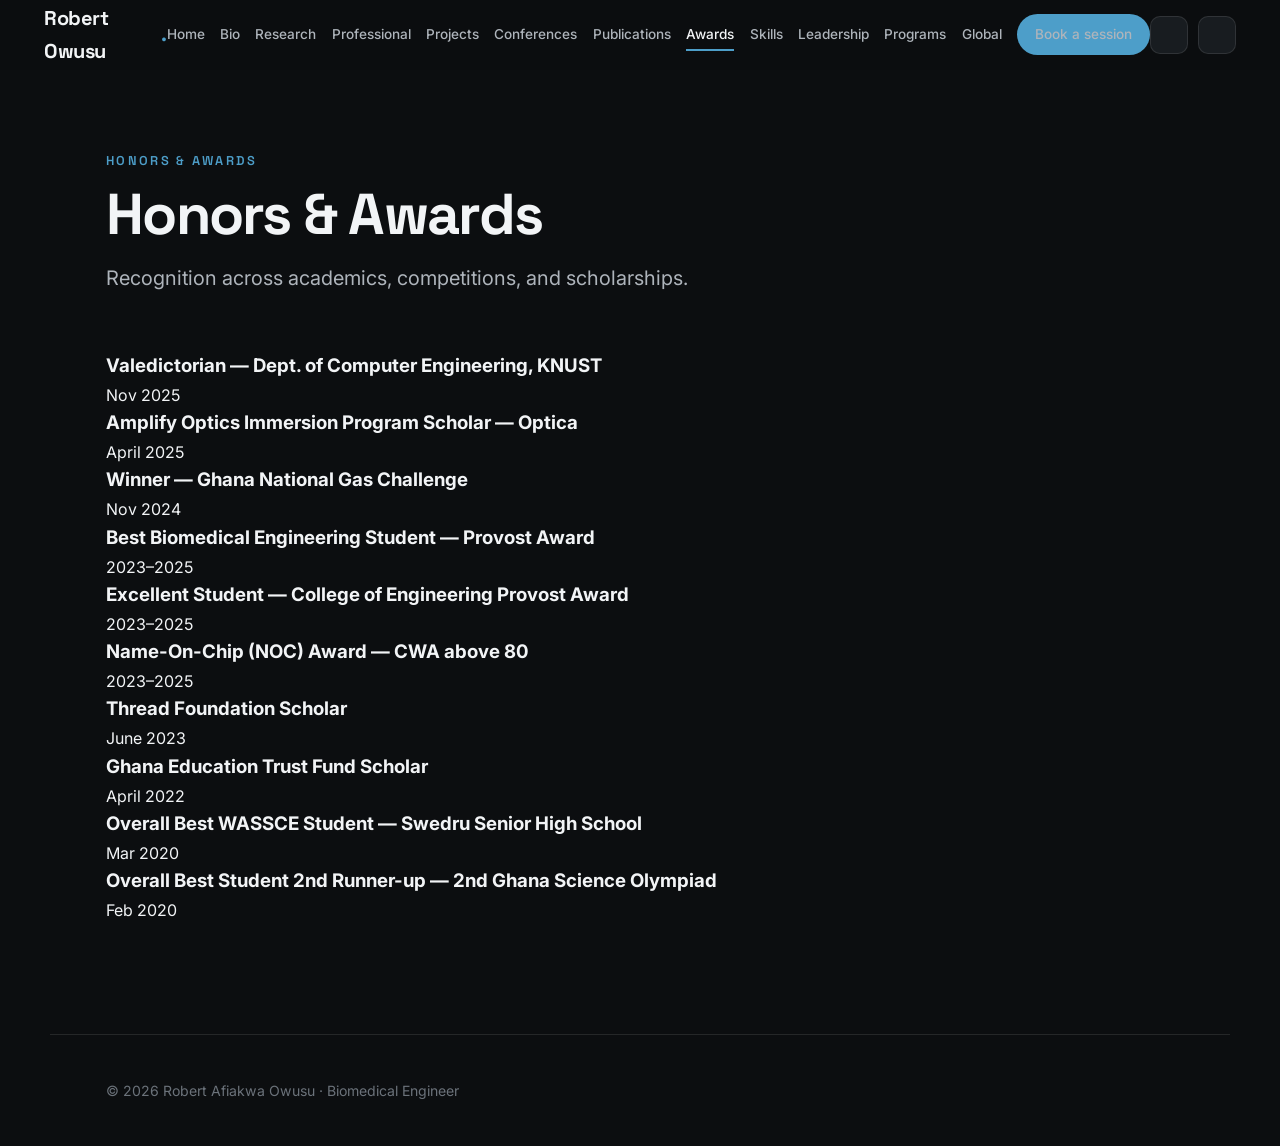
==== robert-portfolio-v2/awards.html @ 13b7ba29 "Initial commit: portfolio website" ====
<!DOCTYPE html>
<html lang="en">
<head>
<meta charset="UTF-8" />
<meta name="viewport" content="width=device-width, initial-scale=1.0" />
<title>Honors & Awards · Robert Afiakwa Owusu</title>
<meta name="description" content="Robert Afiakwa Owusu — biomedical engineer, AI researcher and educator. Honors & Awards." />
<link rel="preconnect" href="https://fonts.googleapis.com" />
<link rel="preconnect" href="https://fonts.gstatic.com" crossorigin />
<link href="https://fonts.googleapis.com/css2?family=Space+Grotesk:wght@400;500;600;700&family=Inter:wght@400;500;600&display=swap" rel="stylesheet" />
<link rel="stylesheet" href="assets/style.css" />
</head>
<body>
<div class="scroll-progress" id="scrollProgress"></div>
<header class="nav" id="nav">
  <a href="index.html" class="nav__brand">Robert Owusu<span class="nav__dot">.</span></a>
  <nav class="nav__links" aria-label="Primary">
      <a href="index.html">Home</a>
      <a href="bio.html">Bio</a>
      <a href="research.html">Research</a>
      <a href="professional.html">Professional</a>
      <a href="projects.html">Projects</a>
      <a href="conferences.html">Conferences</a>
      <a href="publications.html">Publications</a>
      <a href="awards.html" class="active">Awards</a>
      <a href="skills.html">Skills</a>
      <a href="leadership.html">Leadership</a>
      <a href="programs.html">Programs</a>
      <a href="international.html">Global</a>
      <a href="contact.html" class="nav__cta">Book a session</a>
  </nav>
  <div class="nav__tools">
    <button class="icon-btn" id="cmdkBtn" aria-label="Search (Ctrl/Cmd K)"><i data-lucide="search"></i></button>
    <button class="icon-btn" id="themeBtn" aria-label="Toggle theme"><i data-lucide="sun"></i></button>
    <button class="nav__toggle" id="navToggle" aria-label="Menu"><span></span><span></span><span></span></button>
  </div>
</header>
<main class="page-enter">
  <div class="page-head reveal">
    <p class="eyebrow">Honors & Awards</p>
    <h1>Honors &amp; Awards</h1>
    <p class="lead">Recognition across academics, competitions, and scholarships.</p>
  </div>
  <div class="awards reveal">
    <div class="award"><i data-lucide="award" class="award__icon"></i><div><h3>Valedictorian — Dept. of Computer Engineering, KNUST</h3><p>Nov 2025</p></div></div>
    <div class="award"><i data-lucide="plane" class="award__icon"></i><div><h3>Amplify Optics Immersion Program Scholar — Optica</h3><p>April 2025</p></div></div>
    <div class="award"><i data-lucide="flame" class="award__icon"></i><div><h3>Winner — Ghana National Gas Challenge</h3><p>Nov 2024</p></div></div>
    <div class="award"><i data-lucide="trophy" class="award__icon"></i><div><h3>Best Biomedical Engineering Student — Provost Award</h3><p>2023–2025</p></div></div>
    <div class="award"><i data-lucide="star" class="award__icon"></i><div><h3>Excellent Student — College of Engineering Provost Award</h3><p>2023–2025</p></div></div>
    <div class="award"><i data-lucide="cpu" class="award__icon"></i><div><h3>Name-On-Chip (NOC) Award — CWA above 80</h3><p>2023–2025</p></div></div>
    <div class="award"><i data-lucide="graduation-cap" class="award__icon"></i><div><h3>Thread Foundation Scholar</h3><p>June 2023</p></div></div>
    <div class="award"><i data-lucide="graduation-cap" class="award__icon"></i><div><h3>Ghana Education Trust Fund Scholar</h3><p>April 2022</p></div></div>
    <div class="award"><i data-lucide="medal" class="award__icon"></i><div><h3>Overall Best WASSCE Student — Swedru Senior High School</h3><p>Mar 2020</p></div></div>
    <div class="award"><i data-lucide="medal" class="award__icon"></i><div><h3>Overall Best Student 2nd Runner-up — 2nd Ghana Science Olympiad</h3><p>Feb 2020</p></div></div>
  </div>
</main>
<footer class="footer">
  <p>© <span id="year"></span> Robert Afiakwa Owusu · Biomedical Engineer</p>
  <div class="footer__links">
    <a href="https://www.linkedin.com/in/robertowusu1" target="_blank" rel="noopener" aria-label="LinkedIn"><i data-lucide="linkedin"></i></a>
    <a href="https://youtube.com/@calculusfamily7274" target="_blank" rel="noopener" aria-label="YouTube"><i data-lucide="youtube"></i></a>
    <a href="https://www.facebook.com/profile.php?id=100089896502536" target="_blank" rel="noopener" aria-label="Facebook"><i data-lucide="facebook"></i></a>
    <a href="mailto:robertowusu118@gmail.com" aria-label="Email"><i data-lucide="mail"></i></a>
  </div>
</footer>
<div class="cmdk" id="cmdk">
  <div class="cmdk__box">
    <input class="cmdk__input" type="text" placeholder="Jump to a page…" aria-label="Search pages" />
    <div class="cmdk__list"></div>
    <div class="cmdk__hint"><span><span class="kbd">↑</span><span class="kbd">↓</span> navigate</span><span><span class="kbd">↵</span> open</span><span><span class="kbd">esc</span> close</span></div>
  </div>
</div>
<div class="lightbox" id="lightbox" aria-hidden="true">
  <button class="lightbox__close" id="lightboxClose" aria-label="Close"><i data-lucide="x"></i></button>
  <img src="" alt="" id="lightboxImg" />
</div>
<script src="https://unpkg.com/lucide@latest"></script>
<script src="assets/app.js"></script>
</body>
</html>
---- robert-portfolio-v2/assets/style.css ----
/* ============================================================
   Robert Owusu — Portfolio v2 (multi-page)
   Dark-first, monochrome + cool steel accent, light/dark toggle
   ============================================================ */
:root {
  --accent: #4d9ec9;
  --accent-bright: #6cb8de;
  --radius: 14px;
  --radius-lg: 20px;
  --maxw: 1180px;
  --font-display: 'Space Grotesk', sans-serif;
  --font-body: 'Inter', sans-serif;
  --ease: cubic-bezier(0.22, 1, 0.36, 1);
  --nav-h: 70px;
}
/* Dark theme (default) */
:root, [data-theme="dark"] {
  --bg: #0c0e10;
  --bg-soft: #14171a;
  --surface: #181c20;
  --surface-2: #1f242a;
  --text: #f2f4f6;
  --text-soft: #aeb4bb;
  --text-faint: #6b727a;
  --line: rgba(255,255,255,0.10);
  --line-strong: rgba(255,255,255,0.18);
  --shadow: 0 30px 60px -30px rgba(0,0,0,0.7);
}
[data-theme="light"] {
  --bg: #f7f8f9;
  --bg-soft: #ffffff;
  --surface: #ffffff;
  --surface-2: #f1f3f5;
  --text: #0c0e10;
  --text-soft: #3a4047;
  --text-faint: #6b727a;
  --line: rgba(12,14,16,0.10);
  --line-strong: rgba(12,14,16,0.18);
  --shadow: 0 30px 60px -30px rgba(12,14,16,0.35);
  --accent: #3a7ca5;
}

* { margin: 0; padding: 0; box-sizing: border-box; }
html { scroll-behavior: smooth; }
body {
  font-family: var(--font-body);
  background: var(--bg);
  color: var(--text);
  line-height: 1.65;
  -webkit-font-smoothing: antialiased;
  overflow-x: hidden;
  transition: background 0.4s var(--ease), color 0.4s var(--ease);
}
img { display: block; max-width: 100%; }
a { color: inherit; text-decoration: none; }

.scroll-progress { position: fixed; top: 0; left: 0; height: 3px; width: 0%; background: var(--accent); z-index: 300; transition: width 0.1s linear; }

/* ---------- Nav ---------- */
.nav {
  position: fixed; top: 0; left: 0; right: 0; z-index: 100; height: var(--nav-h);
  display: flex; align-items: center; justify-content: space-between;
  padding: 0 clamp(18px, 4vw, 44px);
  background: color-mix(in srgb, var(--bg) 80%, transparent);
  backdrop-filter: blur(14px); border-bottom: 1px solid transparent; transition: border-color 0.4s, background 0.4s;
}
.nav.scrolled { border-bottom-color: var(--line); }
.nav__brand { font-family: var(--font-display); font-weight: 700; font-size: 1.25rem; letter-spacing: -0.02em; display: flex; align-items: center; gap: 2px; }
.nav__dot { color: var(--accent); }
.nav__links { display: flex; align-items: center; gap: clamp(8px, 1.2vw, 20px); }
.nav__links a { font-size: 0.85rem; font-weight: 500; color: var(--text-soft); transition: color 0.25s; position: relative; white-space: nowrap; }
.nav__links a::after { content: ''; position: absolute; left: 0; bottom: -5px; width: 0; height: 1.5px; background: var(--accent); transition: width 0.3s var(--ease); }
.nav__links a:hover, .nav__links a.active { color: var(--text); }
.nav__links a.active::after, .nav__links a:hover::after { width: 100%; }
.nav__tools { display: flex; align-items: center; gap: 10px; }
.icon-btn { background: var(--surface); border: 1px solid var(--line); color: var(--text-soft); width: 38px; height: 38px; border-radius: 10px; display: flex; align-items: center; justify-content: center; cursor: pointer; transition: all 0.25s; }
.icon-btn:hover { color: var(--text); border-color: var(--line-strong); transform: translateY(-1px); }
.icon-btn i { width: 18px; height: 18px; }
.nav__cta { background: var(--accent); color: #fff; padding: 9px 18px; border-radius: 100px; font-size: 0.85rem; font-weight: 600; transition: all 0.25s; }
.nav__cta:hover { background: var(--accent-bright); transform: translateY(-1px); }
.nav__cta::after { display: none; }
.nav__toggle { display: none; flex-direction: column; gap: 5px; background: none; border: none; cursor: pointer; padding: 6px; }
.nav__toggle span { width: 24px; height: 2px; background: var(--text); transition: 0.3s; }

/* ---------- Page shell ---------- */
main { min-height: 70vh; }
.page { max-width: var(--maxw); margin: 0 auto; padding: calc(var(--nav-h) + clamp(40px, 7vw, 80px)) clamp(18px, 5vw, 56px) clamp(60px, 9vw, 110px); }
/* Inner pages use <main class="page-enter"> as the content wrapper, so it needs the
   same nav-clearing top padding and layout that .page provides — otherwise the first
   heading slides under the fixed nav bar. */
.page-enter { max-width: var(--maxw); margin: 0 auto; padding: calc(var(--nav-h) + clamp(40px, 7vw, 80px)) clamp(18px, 5vw, 56px) clamp(60px, 9vw, 110px); animation: pageIn 0.6s var(--ease) both; }
/* If a .page section is nested inside the wrapper, avoid doubling the padding. */
.page-enter > .page { padding: 0; max-width: none; }
@keyframes pageIn { from { opacity: 0; transform: translateY(16px); } to { opacity: 1; transform: none; } }

.page-head { margin-bottom: clamp(34px, 5vw, 56px); }
.page-head .eyebrow { font-family: var(--font-display); font-size: 0.8rem; font-weight: 600; letter-spacing: 0.18em; text-transform: uppercase; color: var(--accent); margin-bottom: 14px; }
.page-head h1 { font-family: var(--font-display); font-weight: 700; font-size: clamp(2.2rem, 5.5vw, 3.6rem); letter-spacing: -0.03em; line-height: 1.02; }
.page-head p.lead { font-size: clamp(1.05rem, 1.6vw, 1.25rem); color: var(--text-soft); max-width: 40em; margin-top: 18px; }

.eyebrow { font-family: var(--font-display); font-size: 0.8rem; font-weight: 600; letter-spacing: 0.18em; text-transform: uppercase; color: var(--accent); }

/* ---------- Hero (home) ---------- */
.hero { position: relative; min-height: 100vh; display: grid; grid-template-columns: 1.05fr 0.95fr; align-items: center; gap: clamp(30px, 5vw, 60px); max-width: var(--maxw); margin: 0 auto; padding: calc(var(--nav-h) + 40px) clamp(18px, 5vw, 56px) 60px; }
.hero__text { z-index: 2; }
.hero__title { font-family: var(--font-display); font-weight: 700; font-size: clamp(3rem, 8vw, 6rem); line-height: 0.92; letter-spacing: -0.04em; margin: 20px 0 24px; }
.hero__title .grad { background: linear-gradient(120deg, var(--accent-bright), var(--accent)); -webkit-background-clip: text; background-clip: text; color: transparent; }
.hero__lede { font-size: clamp(1rem, 1.4vw, 1.18rem); color: var(--text-soft); max-width: 32em; margin-bottom: 32px; }
.hero__actions { display: flex; gap: 14px; flex-wrap: wrap; margin-bottom: 44px; }
.btn { display: inline-flex; align-items: center; gap: 9px; font-weight: 600; font-size: 0.95rem; padding: 13px 24px; border-radius: 100px; transition: all 0.28s var(--ease); cursor: pointer; border: 1.5px solid transparent; }
.btn i { width: 18px; height: 18px; }
.btn--solid { background: var(--accent); color: #fff; }
.btn--solid:hover { background: var(--accent-bright); transform: translateY(-2px); }
.btn--ghost { border-color: var(--line-strong); color: var(--text); }
.btn--ghost:hover { border-color: var(--text); background: var(--text); color: var(--bg); }
.hero__stats { display: flex; gap: clamp(20px, 4vw, 44px); }
.stat__num { font-family: var(--font-display); font-weight: 700; font-size: clamp(1.5rem, 3vw, 2.1rem); letter-spacing: -0.02em; line-height: 1; display: block; }
.stat__label { font-size: 0.78rem; color: var(--text-faint); margin-top: 6px; }

/* Hero slideshow */
.hero__media { position: relative; aspect-ratio: 3/4; border-radius: var(--radius-lg); overflow: hidden; box-shadow: var(--shadow); }
.slide { position: absolute; inset: 0; opacity: 0; transition: opacity 1.1s var(--ease), transform 6s ease-out; }
.slide.active { opacity: 1; transform: scale(1.06); }
.slide img { width: 100%; height: 100%; object-fit: cover; }
.hero__media::after { content: ''; position: absolute; inset: 0; background: linear-gradient(to top, rgba(8,10,12,0.55), transparent 45%); pointer-events: none; }
.slide-dots { position: absolute; bottom: 16px; left: 50%; transform: translateX(-50%); display: flex; gap: 8px; z-index: 3; }
.slide-dot { width: 8px; height: 8px; border-radius: 50%; background: rgba(255,255,255,0.4); border: none; cursor: pointer; transition: all 0.3s; padding: 0; }
.slide-dot.active { background: #fff; width: 22px; border-radius: 4px; }

/* ---------- Generic sections / cards ---------- */
.cards { display: grid; grid-template-columns: repeat(auto-fit, minmax(250px, 1fr)); gap: 18px; }
.cards--2 { grid-template-columns: repeat(auto-fit, minmax(300px, 1fr)); }
.card { background: var(--surface); border: 1px solid var(--line); border-radius: var(--radius); padding: 28px 26px; transition: transform 0.35s var(--ease), box-shadow 0.35s var(--ease), border-color 0.35s; }
.card:hover { transform: translateY(-6px); box-shadow: var(--shadow); border-color: var(--line-strong); }
.card__icon { width: 28px; height: 28px; color: var(--accent); margin-bottom: 16px; }
.card h3 { font-family: var(--font-display); font-weight: 600; font-size: 1.15rem; margin-bottom: 6px; letter-spacing: -0.01em; }
.card__org { font-size: 0.84rem; color: var(--accent); font-weight: 500; margin-bottom: 12px; }
.card p:last-child { font-size: 0.92rem; color: var(--text-soft); }

/* Feature row */
.feature { display: grid; grid-template-columns: 1fr 1fr; gap: clamp(28px, 5vw, 60px); align-items: center; margin-bottom: clamp(44px, 6vw, 80px); }
.feature:last-child { margin-bottom: 0; }
.feature--reverse .feature__media { order: 2; }
.feature__media { border-radius: var(--radius); overflow: hidden; aspect-ratio: 4/3; background: var(--surface-2); }
.feature__media img { width: 100%; height: 100%; object-fit: cover; filter: grayscale(100%); transition: filter 0.5s var(--ease), transform 0.7s var(--ease); cursor: zoom-in; }
.feature__media:hover img { filter: grayscale(0%); transform: scale(1.04); }
.feature__text h3 { font-family: var(--font-display); font-weight: 600; font-size: clamp(1.3rem, 2.4vw, 1.9rem); letter-spacing: -0.02em; margin-bottom: 8px; }
.feature__meta { font-size: 0.83rem; font-weight: 600; color: var(--accent); text-transform: uppercase; letter-spacing: 0.08em; margin-bottom: 14px; }
.feature__text p:last-child { color: var(--text-soft); }

/* Timeline */
.timeline { position: relative; padding-left: 30px; }
.timeline::before { content: ''; position: absolute; left: 7px; top: 6px; bottom: 6px; width: 2px; background: var(--line-strong); }
.tl { position: relative; padding-bottom: 32px; }
.tl:last-child { padding-bottom: 0; }
.tl__marker { position: absolute; left: -30px; top: 4px; width: 16px; height: 16px; border-radius: 50%; background: var(--bg); border: 3px solid var(--accent); transition: transform 0.3s; }
.tl:hover .tl__marker { transform: scale(1.25); }
.tl__date { font-size: 0.8rem; color: var(--accent); font-weight: 600; margin-bottom: 3px; }
.tl__content h3 { font-family: var(--font-display); font-weight: 600; font-size: 1.18rem; margin-bottom: 5px; }
.tl__content p { color: var(--text-soft); font-size: 0.94rem; }

/* Media */
.media-strip { margin-top: 36px; border-radius: var(--radius); overflow: hidden; border: 1px solid var(--line); }
.media-strip img { width: 100%; filter: grayscale(100%); transition: filter 0.6s var(--ease); cursor: zoom-in; }
.media-strip:hover img { filter: grayscale(0%); }
.media-grid { display: grid; grid-template-columns: repeat(auto-fit, minmax(240px,1fr)); gap: 14px; margin-top: 36px; }
.media-grid img { width: 100%; border-radius: var(--radius); border: 1px solid var(--line); filter: grayscale(100%); transition: filter 0.5s var(--ease), transform 0.5s var(--ease); cursor: zoom-in; aspect-ratio: 16/10; object-fit: cover; }
.media-grid img:hover { filter: grayscale(0%); transform: scale(1.02); }

/* Skills */
.skill { margin-bottom: 22px; }
.skill__head { display: flex; justify-content: space-between; margin-bottom: 8px; font-size: 0.92rem; }
.skill__head b { font-weight: 600; }
.skill__head span { color: var(--text-faint); }
.skill__bar { height: 7px; background: var(--surface-2); border-radius: 100px; overflow: hidden; }
.skill__fill { height: 100%; width: 0; background: linear-gradient(90deg, var(--accent), var(--accent-bright)); border-radius: 100px; transition: width 1.2s var(--ease); }
.skill-cols { display: grid; grid-template-columns: 1fr 1fr; gap: 0 50px; }

/* Quote / empty states */
.quote { position: relative; padding: 34px 38px; background: var(--surface); border: 1px solid var(--line); border-left: 3px solid var(--accent); border-radius: var(--radius); margin-top: 30px; }
.quote p { font-family: var(--font-display); font-weight: 500; font-size: clamp(1.1rem, 2vw, 1.5rem); line-height: 1.35; }
.empty { text-align: center; padding: clamp(50px, 9vw, 100px) 30px; border: 2px dashed var(--line-strong); border-radius: var(--radius-lg); }
.empty i { width: 44px; height: 44px; color: var(--accent); margin-bottom: 18px; }
.empty h3 { font-family: var(--font-display); font-weight: 600; font-size: 1.5rem; margin-bottom: 10px; }
.empty p { color: var(--text-soft); max-width: 30em; margin: 0 auto; }

/* Booking */
.booking { display: grid; grid-template-columns: 1fr 1fr; gap: 40px; align-items: center; background: var(--surface); border: 1px solid var(--line); border-radius: var(--radius-lg); padding: clamp(28px, 4vw, 48px); margin-top: 20px; }
.booking__opts { display: flex; flex-direction: column; gap: 14px; margin-top: 22px; }
.booking__opt { display: flex; align-items: center; gap: 14px; padding: 16px 18px; border: 1px solid var(--line); border-radius: var(--radius); transition: all 0.25s; }
.booking__opt:hover { border-color: var(--accent); transform: translateX(4px); }
.booking__opt i { width: 22px; height: 22px; color: var(--accent); }
.booking__opt b { display: block; font-weight: 600; }
.booking__opt small { color: var(--text-faint); }

/* ---------- Command palette ---------- */
.cmdk { position: fixed; inset: 0; z-index: 400; display: none; align-items: flex-start; justify-content: center; padding-top: 14vh; background: rgba(0,0,0,0.5); backdrop-filter: blur(4px); }
.cmdk.open { display: flex; }
.cmdk__box { width: min(560px, 92vw); background: var(--surface); border: 1px solid var(--line-strong); border-radius: var(--radius); overflow: hidden; box-shadow: var(--shadow); animation: pageIn 0.25s var(--ease) both; }
.cmdk__input { width: 100%; padding: 18px 20px; background: none; border: none; border-bottom: 1px solid var(--line); color: var(--text); font-size: 1.05rem; font-family: var(--font-body); outline: none; }
.cmdk__list { max-height: 320px; overflow-y: auto; padding: 8px; }
.cmdk__item { display: flex; align-items: center; gap: 12px; padding: 12px 14px; border-radius: 10px; cursor: pointer; color: var(--text-soft); font-size: 0.95rem; }
.cmdk__item i { width: 18px; height: 18px; }
.cmdk__item.sel, .cmdk__item:hover { background: var(--surface-2); color: var(--text); }
.cmdk__hint { padding: 10px 16px; border-top: 1px solid var(--line); font-size: 0.78rem; color: var(--text-faint); display: flex; gap: 14px; }
.kbd { font-family: var(--font-mono, monospace); font-size: 0.72rem; background: var(--surface-2); border: 1px solid var(--line); border-radius: 5px; padding: 2px 6px; }

/* Lightbox */
.lightbox { position: fixed; inset: 0; z-index: 500; background: rgba(8,10,12,0.94); display: flex; align-items: center; justify-content: center; padding: 40px; opacity: 0; pointer-events: none; transition: opacity 0.35s; }
.lightbox.open { opacity: 1; pointer-events: auto; }
.lightbox img { max-width: 92vw; max-height: 88vh; border-radius: 8px; object-fit: contain; }
.lightbox__close { position: absolute; top: 24px; right: 24px; background: rgba(255,255,255,0.12); border: none; color: #fff; width: 46px; height: 46px; border-radius: 50%; cursor: pointer; display: flex; align-items: center; justify-content: center; }
.lightbox__close:hover { background: rgba(255,255,255,0.25); }

/* Footer */
.footer { border-top: 1px solid var(--line); padding: 44px clamp(18px,5vw,56px); display: flex; flex-wrap: wrap; gap: 18px; justify-content: space-between; align-items: center; max-width: var(--maxw); margin: 0 auto; }
.footer p { font-size: 0.88rem; color: var(--text-faint); }
.footer__links { display: flex; gap: 14px; }
.footer__links a { color: var(--text-soft); transition: color 0.25s; }
.footer__links a:hover { color: var(--accent); }
.footer__links i { width: 20px; height: 20px; }

/* reveal */
.reveal { opacity: 0; transform: translateY(26px); transition: opacity 0.8s var(--ease), transform 0.8s var(--ease); }
.reveal.in { opacity: 1; transform: none; }

/* Responsive */
@media (max-width: 960px) {
  .nav__links { position: fixed; inset: 0 0 0 auto; width: min(80vw, 330px); flex-direction: column; align-items: flex-start; justify-content: center; gap: 22px; background: var(--bg-soft); padding: 40px; transform: translateX(100%); transition: transform 0.4s var(--ease); box-shadow: -20px 0 50px -30px rgba(0,0,0,0.5); overflow-y: auto; }
  .nav__links.open { transform: translateX(0); }
  .nav__links a { font-size: 1.05rem; }
  .nav__toggle { display: flex; z-index: 101; }
  .nav__toggle.open span:nth-child(1) { transform: translateY(7px) rotate(45deg); }
  .nav__toggle.open span:nth-child(2) { opacity: 0; }
  .nav__toggle.open span:nth-child(3) { transform: translateY(-7px) rotate(-45deg); }
  .hero { grid-template-columns: 1fr; }
  .hero__media { max-width: 380px; order: -1; }
  .feature, .feature--reverse, .booking, .skill-cols { grid-template-columns: 1fr; }
  .feature--reverse .feature__media { order: 0; }
}
@media (max-width: 540px) { .hero__stats { flex-wrap: wrap; gap: 20px; } }
@media (prefers-reduced-motion: reduce) { *, .slide { animation: none !important; transition: none !important; } .reveal { opacity: 1; transform: none; } }
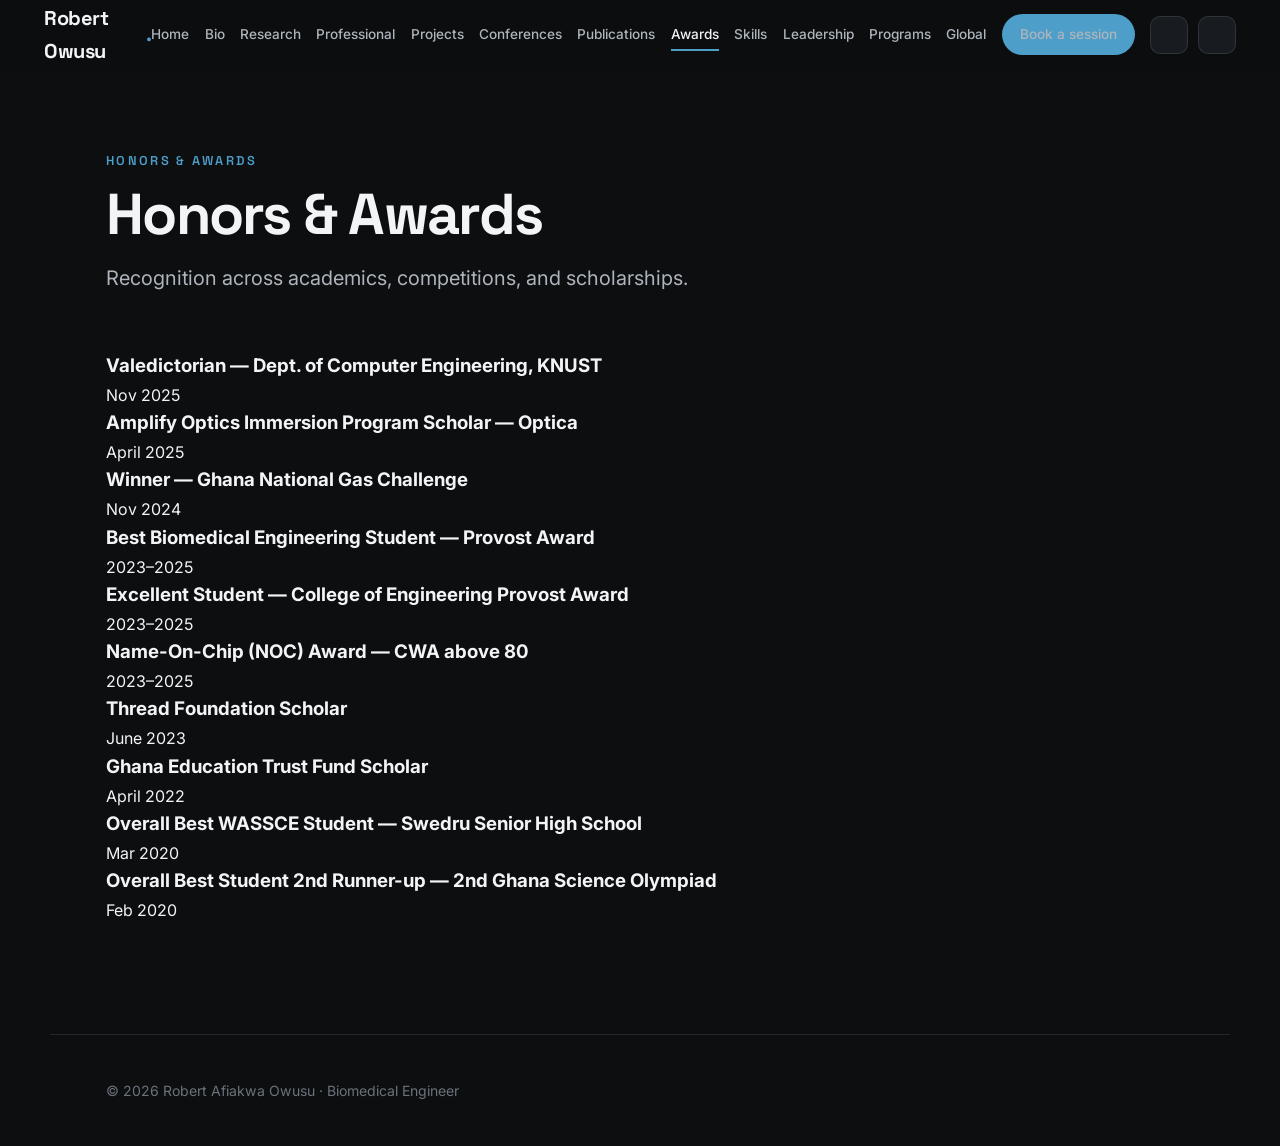
==== commit dcd9bc48: "update" ====
--- a/robert-portfolio-v2/awards.html
+++ b/robert-portfolio-v2/awards.html
@@ -28,7 +28,13 @@
       <a href="programs.html">Programs</a>
       <a href="international.html">Global</a>
       <a href="contact.html" class="nav__cta">Book a session</a>
+      <div class="nav__socials">
+        <a href="https://www.linkedin.com/in/robertowusu1" target="_blank" rel="noopener" aria-label="LinkedIn"><i data-lucide="linkedin"></i></a>
+        <a href="https://www.facebook.com/profile.php?id=100089896502536" target="_blank" rel="noopener" aria-label="Facebook"><i data-lucide="facebook"></i></a>
+        <a href="https://youtube.com/@calculusfamily7274" target="_blank" rel="noopener" aria-label="YouTube"><i data-lucide="youtube"></i></a>
+      </div>
   </nav>
+  <div class="nav__overlay" id="navOverlay"></div>
   <div class="nav__tools">
     <button class="icon-btn" id="cmdkBtn" aria-label="Search (Ctrl/Cmd K)"><i data-lucide="search"></i></button>
     <button class="icon-btn" id="themeBtn" aria-label="Toggle theme"><i data-lucide="sun"></i></button>
--- a/robert-portfolio-v2/assets/style.css
+++ b/robert-portfolio-v2/assets/style.css
@@ -114,7 +114,10 @@
 .btn--ghost { border-color: var(--line-strong); color: var(--text); }
 .btn--ghost:hover { border-color: var(--text); background: var(--text); color: var(--bg); }
 .hero__stats { display: flex; gap: clamp(20px, 4vw, 44px); }
-.stat__num { font-family: var(--font-display); font-weight: 700; font-size: clamp(1.5rem, 3vw, 2.1rem); letter-spacing: -0.02em; line-height: 1; display: block; }
+.stat-link { display: flex; flex-direction: column; text-decoration: none; cursor: pointer; transition: all 0.3s var(--ease); padding: 8px 12px; border-radius: 8px; margin: -8px -12px; }
+.stat-link:hover { background: var(--surface); transform: translateY(-2px); }
+.stat__num { font-family: var(--font-display); font-weight: 700; font-size: clamp(1.5rem, 3vw, 2.1rem); letter-spacing: -0.02em; line-height: 1; display: block; color: var(--accent); }
+.stat-link:hover .stat__num { color: var(--accent-bright); }
 .stat__label { font-size: 0.78rem; color: var(--text-faint); margin-top: 6px; }
 
 /* Hero slideshow */
@@ -225,11 +228,22 @@
 .reveal.in { opacity: 1; transform: none; }
 
 /* Responsive */
+/* Mobile nav overlay backdrop */
+.nav__overlay { display: none; position: fixed; inset: 0; z-index: 99; background: rgba(0,0,0,0.55); opacity: 0; pointer-events: none; transition: opacity 0.35s ease-out; }
+.nav__overlay.open { display: block; opacity: 1; pointer-events: auto; }
+
 @media (max-width: 960px) {
-  .nav__links { position: fixed; inset: 0 0 0 auto; width: min(80vw, 330px); flex-direction: column; align-items: flex-start; justify-content: center; gap: 22px; background: var(--bg-soft); padding: 40px; transform: translateX(100%); transition: transform 0.4s var(--ease); box-shadow: -20px 0 50px -30px rgba(0,0,0,0.5); overflow-y: auto; }
+  .nav__links { position: fixed; inset: 0 0 0 auto; width: min(85vw, 340px); max-width: 100%; flex-direction: column; align-items: flex-start; justify-content: flex-start; gap: 0; background: var(--bg-soft); padding-top: 100px; transform: translateX(100%); transition: transform 0.4s var(--ease); box-shadow: -20px 0 60px -15px rgba(0,0,0,0.5); overflow-y: auto; overflow-x: hidden; z-index: 100; max-height: 100vh; -webkit-overflow-scrolling: touch; }
   .nav__links.open { transform: translateX(0); }
-  .nav__links a { font-size: 1.05rem; }
-  .nav__toggle { display: flex; z-index: 101; }
+  .nav__links a { display: block; font-size: 1.05rem; padding: 16px 40px; border-bottom: 1px solid var(--line); width: 100%; text-align: left; transition: all 0.2s ease; }
+  .nav__links a:hover { background: var(--surface); padding-left: 44px; }
+  .nav__links a.active { color: var(--accent); background: var(--surface); }
+  .nav__links a.active::after { display: none; }
+  .nav__links .nav__cta { margin: 20px 40px 0; display: block; padding: 12px 18px; text-align: center; border: none; width: calc(100% - 80px); }
+  .nav__socials { display: flex; gap: 18px; padding: 24px 40px; border-top: 1px solid var(--line); margin-top: auto; }
+  .nav__socials a { padding: 0; border: none; font-size: 0;  }
+  .nav__socials a i { width: 24px; height: 24px; }
+  .nav__toggle { display: flex; z-index: 101; position: relative; }
   .nav__toggle.open span:nth-child(1) { transform: translateY(7px) rotate(45deg); }
   .nav__toggle.open span:nth-child(2) { opacity: 0; }
   .nav__toggle.open span:nth-child(3) { transform: translateY(-7px) rotate(-45deg); }
@@ -239,4 +253,4 @@
   .feature--reverse .feature__media { order: 0; }
 }
 @media (max-width: 540px) { .hero__stats { flex-wrap: wrap; gap: 20px; } }
-@media (prefers-reduced-motion: reduce) { *, .slide { animation: none !important; transition: none !important; } .reveal { opacity: 1; transform: none; } }
+@media (prefers-reduced-motion: reduce) { *, .slide { animation: none !important; transition: none !important; } .reveal { opacity: 1; transform: none; } }
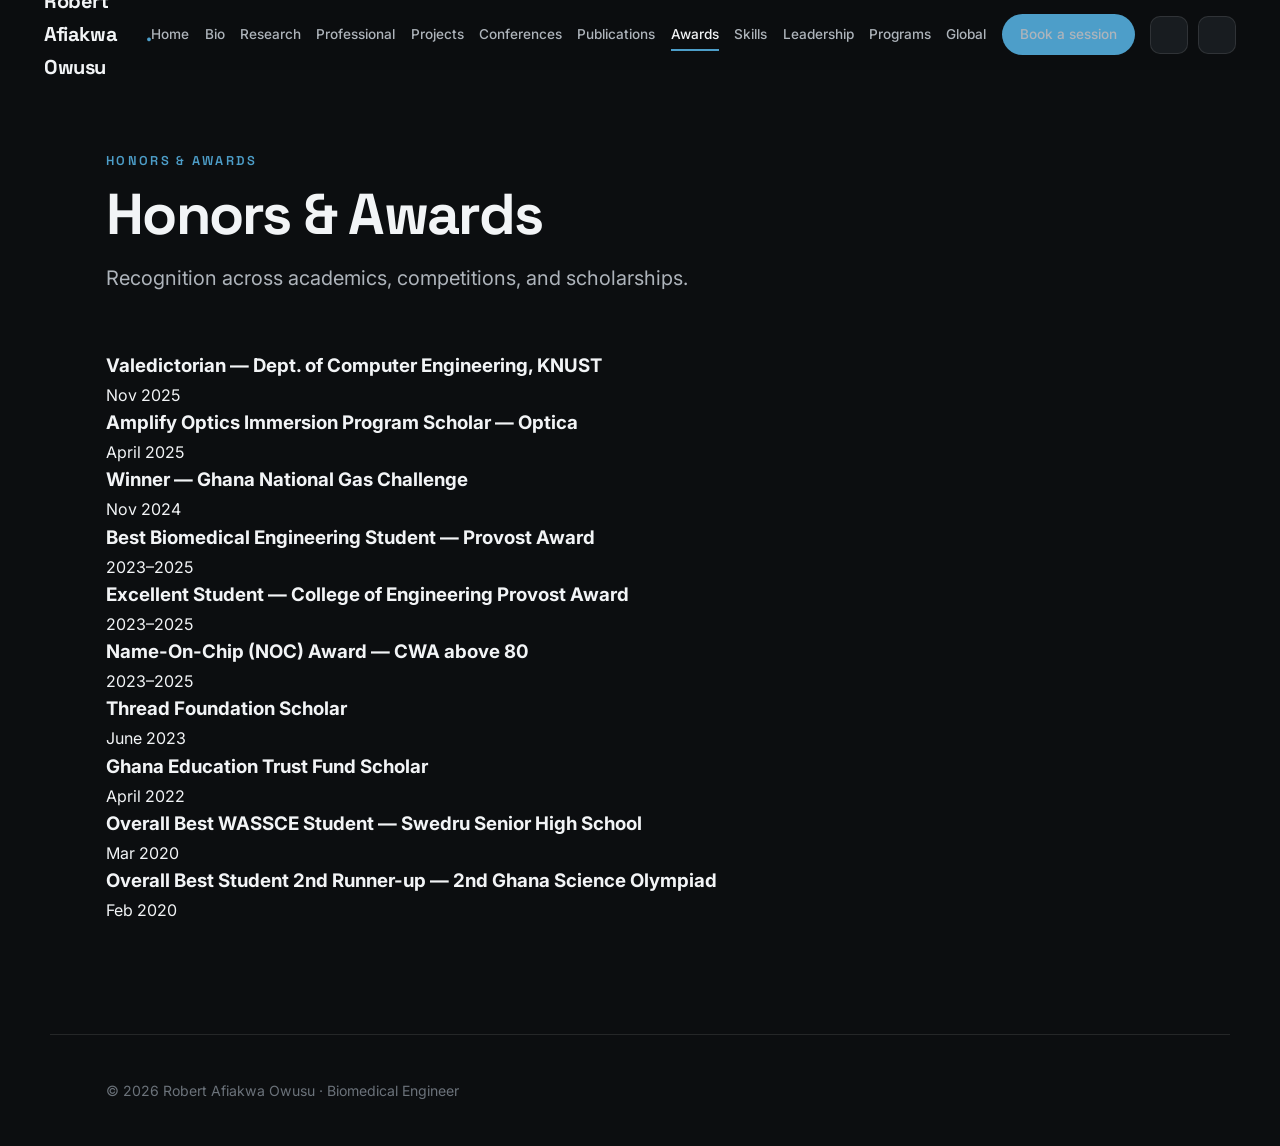
==== commit b6304380: "update" ====
--- a/robert-portfolio-v2/awards.html
+++ b/robert-portfolio-v2/awards.html
@@ -13,7 +13,7 @@
 <body>
 <div class="scroll-progress" id="scrollProgress"></div>
 <header class="nav" id="nav">
-  <a href="index.html" class="nav__brand">Robert Owusu<span class="nav__dot">.</span></a>
+  <a href="index.html" class="nav__brand">Robert Afiakwa Owusu<span class="nav__dot">.</span></a>
   <nav class="nav__links" aria-label="Primary">
       <a href="index.html">Home</a>
       <a href="bio.html">Bio</a>
